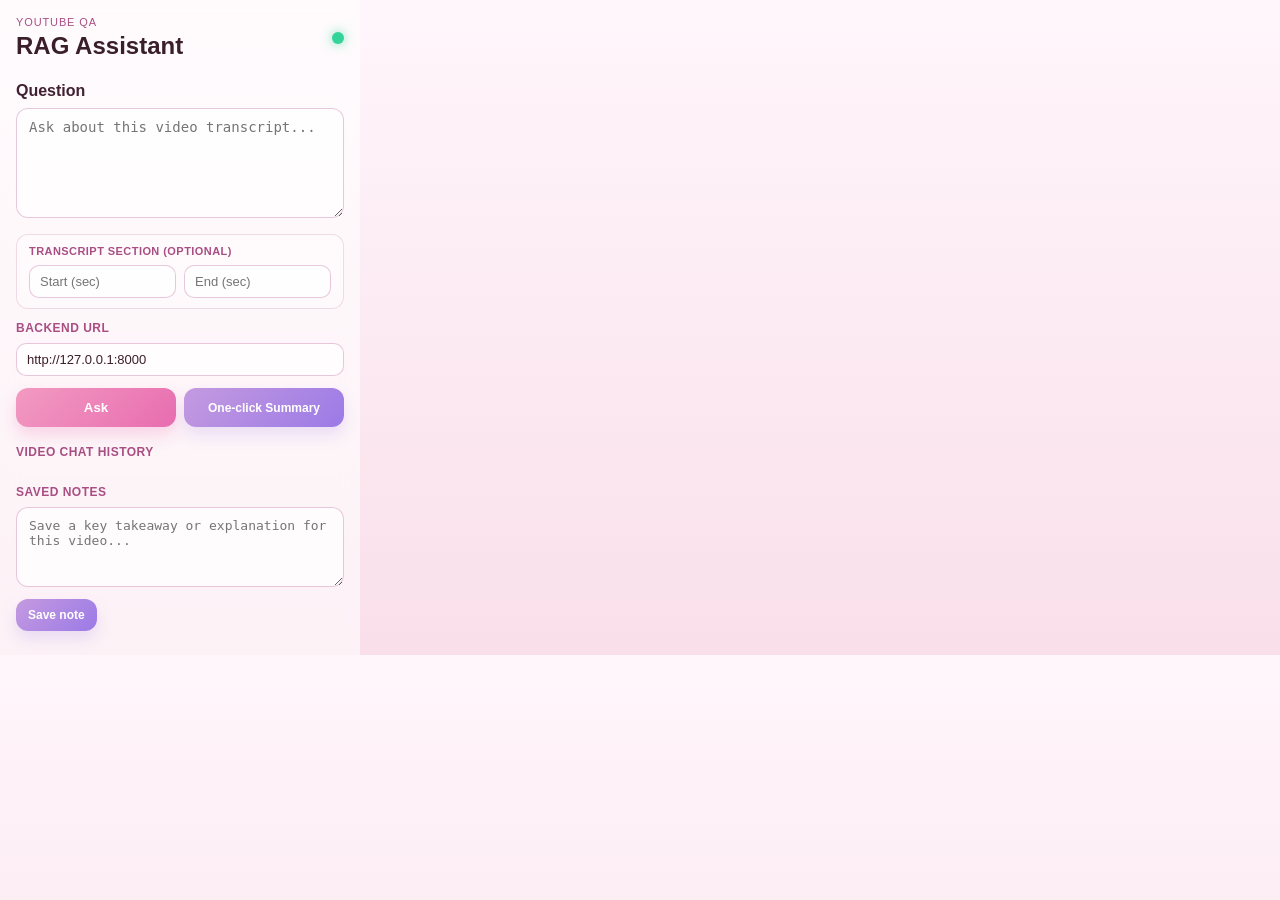
==== chrome-extension/popup.html @ edd98e9a "Add YouTube RAG assistant with summary and timestamp support Co-authored-by: Copilot <223556219+Copi" ====
<!DOCTYPE html>
<html lang="en">
  <head>
    <meta charset="UTF-8" />
    <meta name="viewport" content="width=device-width, initial-scale=1.0" />
    <title>YouTube RAG Assistant</title>
    <link rel="stylesheet" href="popup.css" />
  </head>
  <body>
    <div class="app">
      <header class="header">
        <div>
          <p class="eyebrow">YouTube QA</p>
          <h1>RAG Assistant</h1>
        </div>
        <div class="status" id="statusDot" aria-label="status"></div>
      </header>

      <label class="label" for="question">Question</label>
      <textarea id="question" rows="5" placeholder="Ask about this video transcript..."></textarea>

      <div class="section-filter">
        <div class="section-title">Transcript section (optional)</div>
        <div class="time-row">
          <input id="startTime" type="number" min="0" step="1" placeholder="Start (sec)" />
          <input id="endTime" type="number" min="0" step="1" placeholder="End (sec)" />
        </div>
      </div>

      <div class="api-config">
        <div class="output-label">Backend URL</div>
        <input id="apiUrlInput" type="text" value="http://127.0.0.1:8000" placeholder="http://127.0.0.1:8000" />
      </div>

      <div class="actions split-actions">
        <button id="askBtn">Ask</button>
        <button id="summaryBtn" class="secondary-btn">One-click Summary</button>
      </div>

      <div class="output" id="outputBox" hidden>
        <div class="output-label">Final Answer</div>
        <div id="answerText" class="answer-text"></div>

        <div class="evidence-block">
          <div class="output-label">Evidence</div>
          <div id="sources"></div>
        </div>
      </div>

      <div class="history-block">
        <div class="output-label">Video Chat History</div>
        <ul id="historyList"></ul>
      </div>

      <div class="notes-block">
        <div class="output-label">Saved Notes</div>
        <textarea id="noteInput" rows="3" placeholder="Save a key takeaway or explanation for this video..."></textarea>
        <div class="notes-actions">
          <button id="saveNoteBtn" class="secondary-btn">Save note</button>
        </div>
        <ul id="notesList"></ul>
      </div>
    </div>

    <script src="popup.js"></script>
  </body>
</html>
---- chrome-extension/popup.css ----
* {
  box-sizing: border-box;
}

body {
  margin: 0;
  font-family: Arial, sans-serif;
  background: linear-gradient(180deg, #fff6fb 0%, #f9dfe9 100%);
  color: #412132;
}

.app {
  width: 360px;
  min-height: 520px;
  padding: 16px;
  background: rgba(255, 255, 255, 0.58);
  backdrop-filter: blur(8px);
}

.header {
  display: flex;
  align-items: center;
  justify-content: space-between;
  margin-bottom: 12px;
}

.eyebrow {
  margin: 0;
  font-size: 11px;
  letter-spacing: 0.08em;
  text-transform: uppercase;
  color: #a94e83;
}

h1 {
  margin: 4px 0 0;
  font-size: 24px;
  color: #3a1e2a;
}

.status {
  width: 12px;
  height: 12px;
  border-radius: 50%;
  background: #34d399;
  box-shadow: 0 0 12px rgba(52, 211, 153, 0.7);
}

.label {
  display: inline-block;
  margin: 10px 0 8px;
  font-weight: 600;
}

.section-filter {
  margin-top: 12px;
  padding: 10px 12px;
  border: 1px solid rgba(196, 119, 164, 0.25);
  border-radius: 12px;
  background: rgba(255,255,255,0.38);
}

.section-title {
  font-size: 11px;
  font-weight: 700;
  letter-spacing: 0.04em;
  text-transform: uppercase;
  color: #a94e83;
  margin-bottom: 8px;
}

.time-row {
  display: grid;
  grid-template-columns: 1fr 1fr;
  gap: 8px;
}

input[type='number'] {
  width: 100%;
  border: 1px solid rgba(196, 119, 164, 0.4);
  border-radius: 10px;
  padding: 8px 10px;
  background: rgba(255,255,255,0.7);
  color: #3a1e2a;
  font-size: 13px;
}

textarea {
  width: 100%;
  min-height: 110px;
  border: 1px solid rgba(196, 119, 164, 0.4);
  border-radius: 12px;
  padding: 10px 12px;
  resize: vertical;
  background: rgba(255,255,255,0.7);
  color: #3a1e2a;
  font-size: 14px;
}

.api-config {
  margin-top: 12px;
}

.api-config input {
  width: 100%;
  border: 1px solid rgba(196, 119, 164, 0.4);
  border-radius: 10px;
  padding: 8px 10px;
  background: rgba(255,255,255,0.7);
  color: #3a1e2a;
  font-size: 13px;
}

.actions {
  margin-top: 12px;
}

.split-actions {
  display: grid;
  grid-template-columns: 1fr 1fr;
  gap: 8px;
}

button {
  width: 100%;
  border: none;
  border-radius: 12px;
  background: linear-gradient(135deg, #f29ac1 0%, #e86db0 100%);
  color: white;
  padding: 12px 16px;
  font-weight: 700;
  cursor: pointer;
  box-shadow: 0 8px 16px rgba(232, 109, 176, 0.25);
}

.secondary-btn {
  background: linear-gradient(135deg, #c49ae0 0%, #9b7ae6 100%);
  box-shadow: 0 8px 16px rgba(155, 122, 230, 0.2);
}

.output {
  margin-top: 18px;
  background: rgba(255,255,255,0.5);
  border: 1px solid rgba(196, 119, 164, 0.25);
  border-radius: 12px;
  padding: 12px;
}

.output-label {
  font-size: 12px;
  font-weight: 700;
  letter-spacing: 0.04em;
  text-transform: uppercase;
  color: #a94e83;
  margin-bottom: 8px;
}

.answer-text {
  color: #3a1e2a;
  line-height: 1.5;
  font-size: 14px;
}

.summary-box {
  display: flex;
  flex-direction: column;
  gap: 12px;
}

.summary-header {
  margin-top: 6px;
  font-size: 12px;
  font-weight: 700;
  letter-spacing: 0.04em;
  text-transform: uppercase;
  color: #a94e83;
}

.summary-box ul {
  margin: 0;
  padding-left: 18px;
  line-height: 1.5;
}

.timestamp-item {
  cursor: pointer;
  color: #5c2d74;
}

.timestamp-item:hover {
  text-decoration: underline;
}

.evidence-block {
  margin-top: 14px;
}

.source {
  margin-top: 8px;
  padding: 8px 10px;
  background: rgba(255,255,255,0.38);
  border-left: 3px solid #ea7fb9;
  border-radius: 8px;
  font-size: 12px;
  line-height: 1.45;
}

.history-block {
  margin-top: 18px;
}

#historyList, #notesList {
  list-style: none;
  margin: 8px 0 0;
  padding: 0;
  display: flex;
  flex-direction: column;
  gap: 8px;
}

.history-item,
.note-item {
  background: rgba(255,255,255,0.45);
  border: 1px solid rgba(196, 119, 164, 0.2);
  border-radius: 10px;
  padding: 8px 10px;
  font-size: 12px;
  cursor: pointer;
}

.history-item {
  display: flex;
  flex-direction: column;
  gap: 4px;
}

.history-item .history-question {
  font-weight: 700;
}

.history-item .history-meta {
  font-size: 11px;
  color: #7a4f69;
}

.note-item {
  display: flex;
  justify-content: space-between;
  align-items: flex-start;
  gap: 8px;
  cursor: default;
}

.note-text {
  flex: 1;
  white-space: pre-wrap;
  line-height: 1.45;
}

.note-delete {
  border: none;
  background: transparent;
  color: #9c2d5a;
  cursor: pointer;
  font-size: 12px;
  font-weight: 700;
  padding: 0;
}

.notes-block {
  margin-top: 18px;
}

#noteInput {
  width: 100%;
  min-height: 80px;
  border: 1px solid rgba(196, 119, 164, 0.4);
  border-radius: 12px;
  padding: 10px 12px;
  resize: vertical;
  background: rgba(255,255,255,0.7);
  color: #3a1e2a;
  font-size: 13px;
}

.notes-actions {
  margin-top: 8px;
}

.secondary-btn {
  width: auto;
  padding: 9px 12px;
  font-size: 12px;
}

.empty-state {
  color: #7a4f69;
  font-size: 12px;
  line-height: 1.5;
}

.error-text {
  color: #9c2d5a;
}
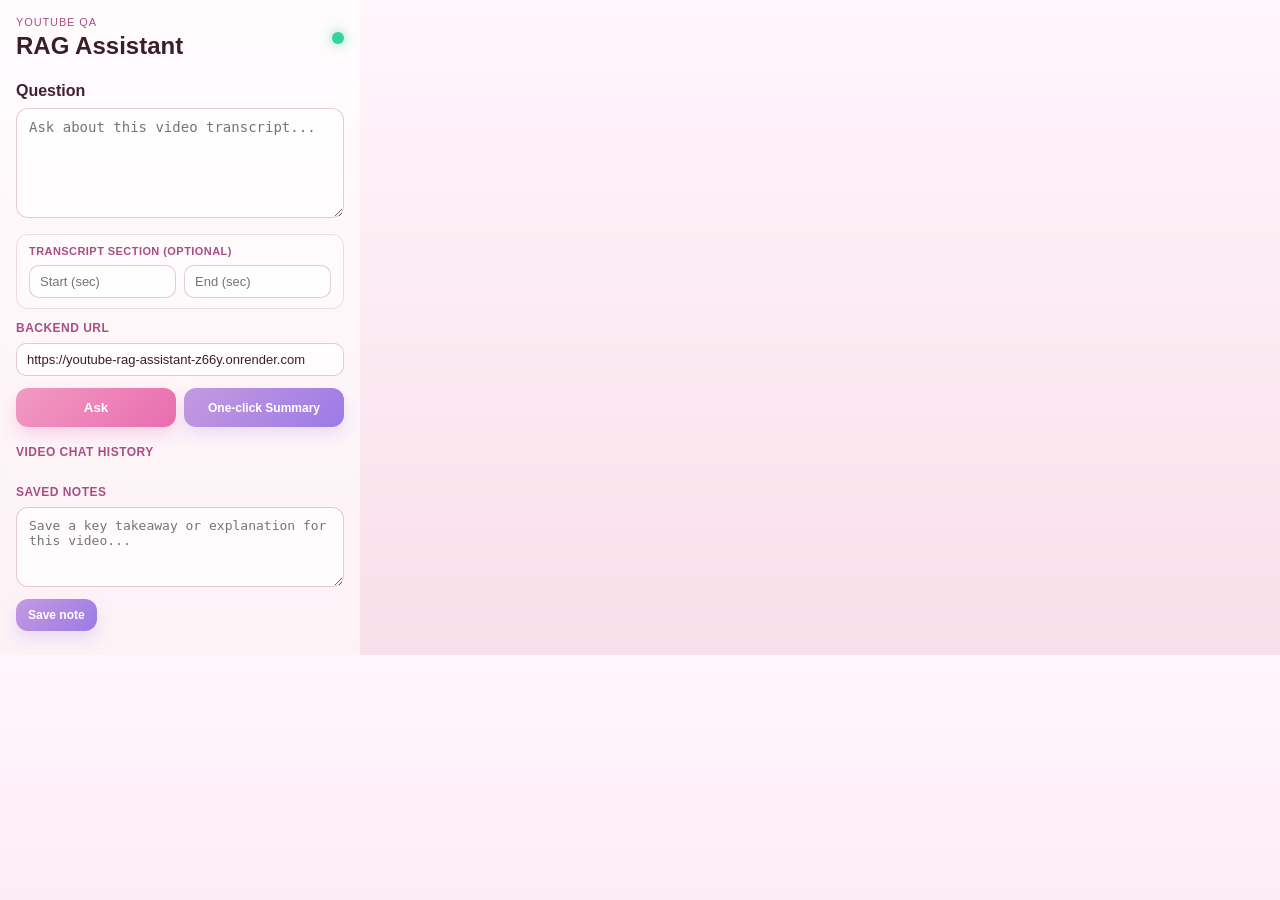
==== commit d925a1d4: "Configure Chrome extension to point to deployed Render backend URL" ====
--- a/chrome-extension/popup.html
+++ b/chrome-extension/popup.html
@@ -29,7 +29,7 @@
 
       <div class="api-config">
         <div class="output-label">Backend URL</div>
-        <input id="apiUrlInput" type="text" value="http://127.0.0.1:8000" placeholder="http://127.0.0.1:8000" />
+        <input id="apiUrlInput" type="text" value="https://youtube-rag-assistant-z66y.onrender.com" placeholder="https://youtube-rag-assistant-z66y.onrender.com" />
       </div>
 
       <div class="actions split-actions">
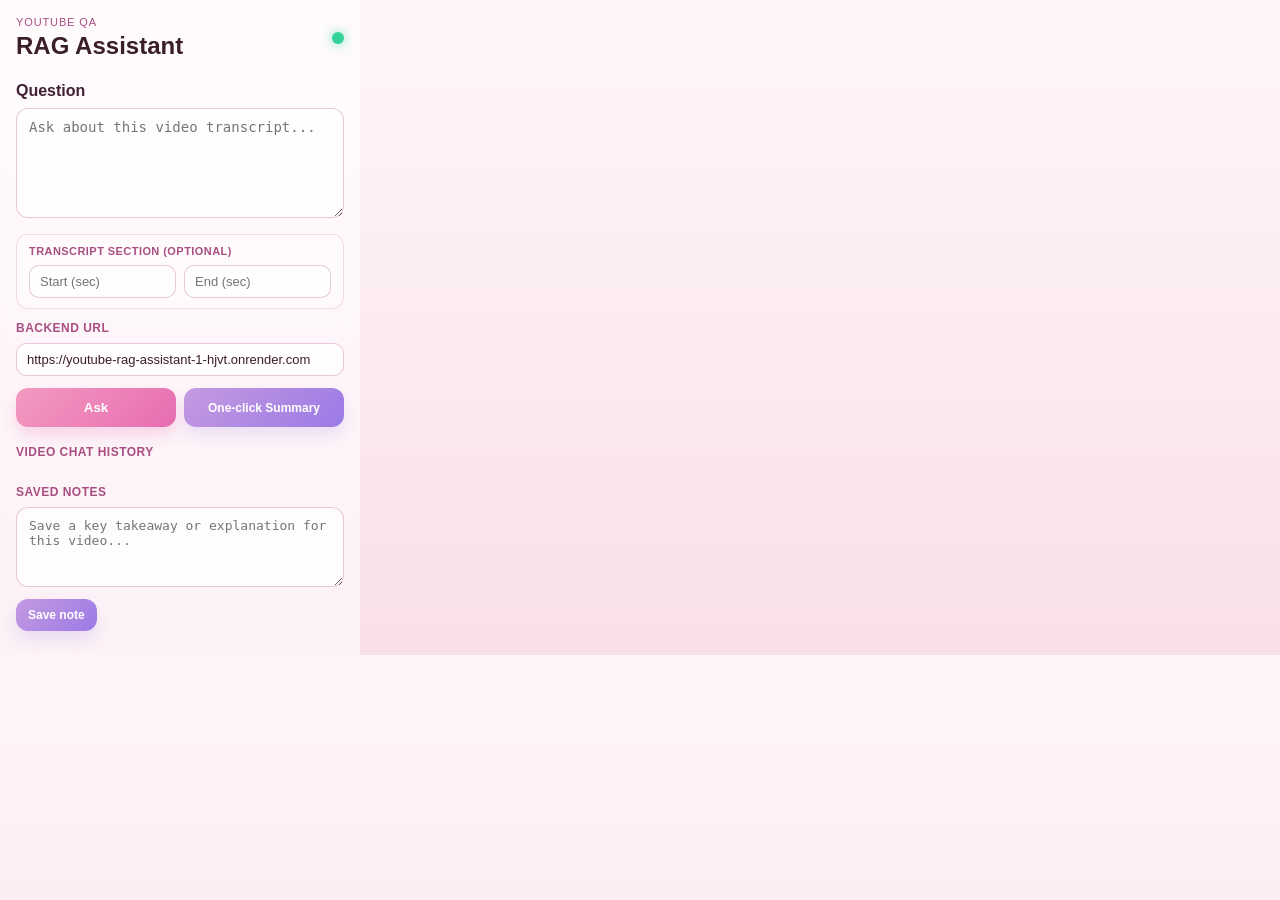
==== commit 42622723: "Docs: update README with Gemini 3.8 Flash, live Render URL, and popup config" ====
--- a/chrome-extension/popup.html
+++ b/chrome-extension/popup.html
@@ -29,7 +29,7 @@
 
       <div class="api-config">
         <div class="output-label">Backend URL</div>
-        <input id="apiUrlInput" type="text" value="https://youtube-rag-assistant-z66y.onrender.com" placeholder="https://youtube-rag-assistant-z66y.onrender.com" />
+        <input id="apiUrlInput" type="text" value="https://youtube-rag-assistant-1-hjvt.onrender.com" placeholder="https://youtube-rag-assistant-1-hjvt.onrender.com" />
       </div>
 
       <div class="actions split-actions">
